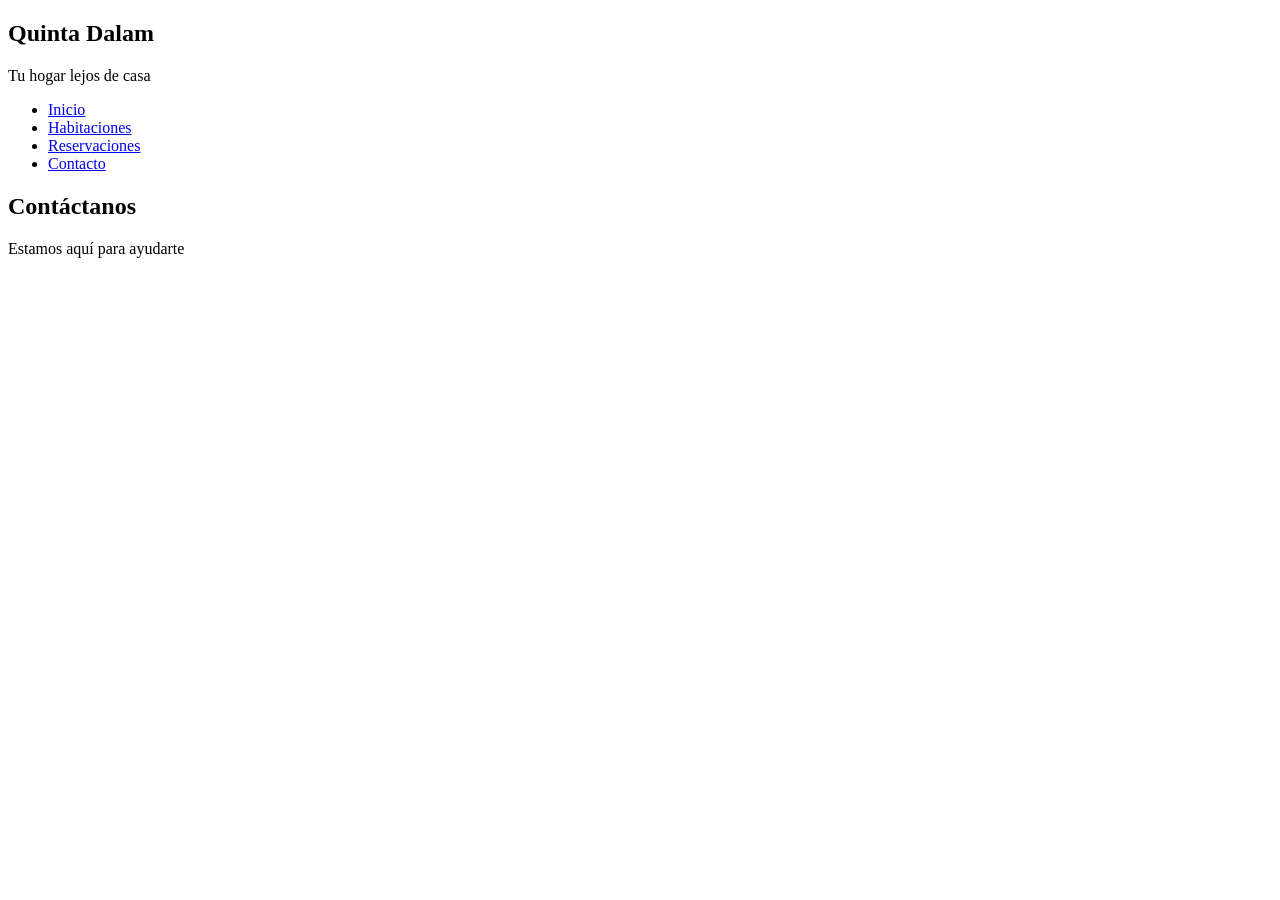
==== contacto.html @ 492b6039 "Primer commit" ====
<!DOCTYPE html>
<html lang="es">
<head>
    <meta charset="UTF-8">
    <meta name="viewport" content="width=device-width, initial-scale=1.0">
    <meta name="description" content="Contacto - Hotel Quinta Dalam">
    <title>Contacto - Hotel Quinta Dalam</title>
    <link rel="stylesheet" href="css/styles.css">
</head>
<body>
    <!-- Encabezado -->
    <header>
        <nav class="navbar">
            <div class="container">
                <div class="logo">
                    <h1>Quinta Dalam</h1>
                    <p class="tagline">Tu hogar lejos de casa</p>
                </div>
                <ul class="nav-menu">
                    <li><a href="index.html">Inicio</a></li>
                    <li><a href="habitaciones.html">Habitaciones</a></li>
                    <li><a href="reservaciones.html">Reservaciones</a></li>
                    <li><a href="contacto.html" class="active">Contacto</a></li>
                </ul>
               
            </div>
        </nav>
    </header>

    <!-- Encabezado de página -->
    <section class="page-header">
        <div class="container">
            <h1>Contáctanos</h1>
            <p>Estamos aquí para ayudarte</p>
        </div>
    </section>

    <!-- Sección de Contacto -->
    <section class="contact-section">
        <div class="container">
            
  

    <script src="js/contact.js"></script>
    <script src="js/main.js"></script>
</body>
</html>
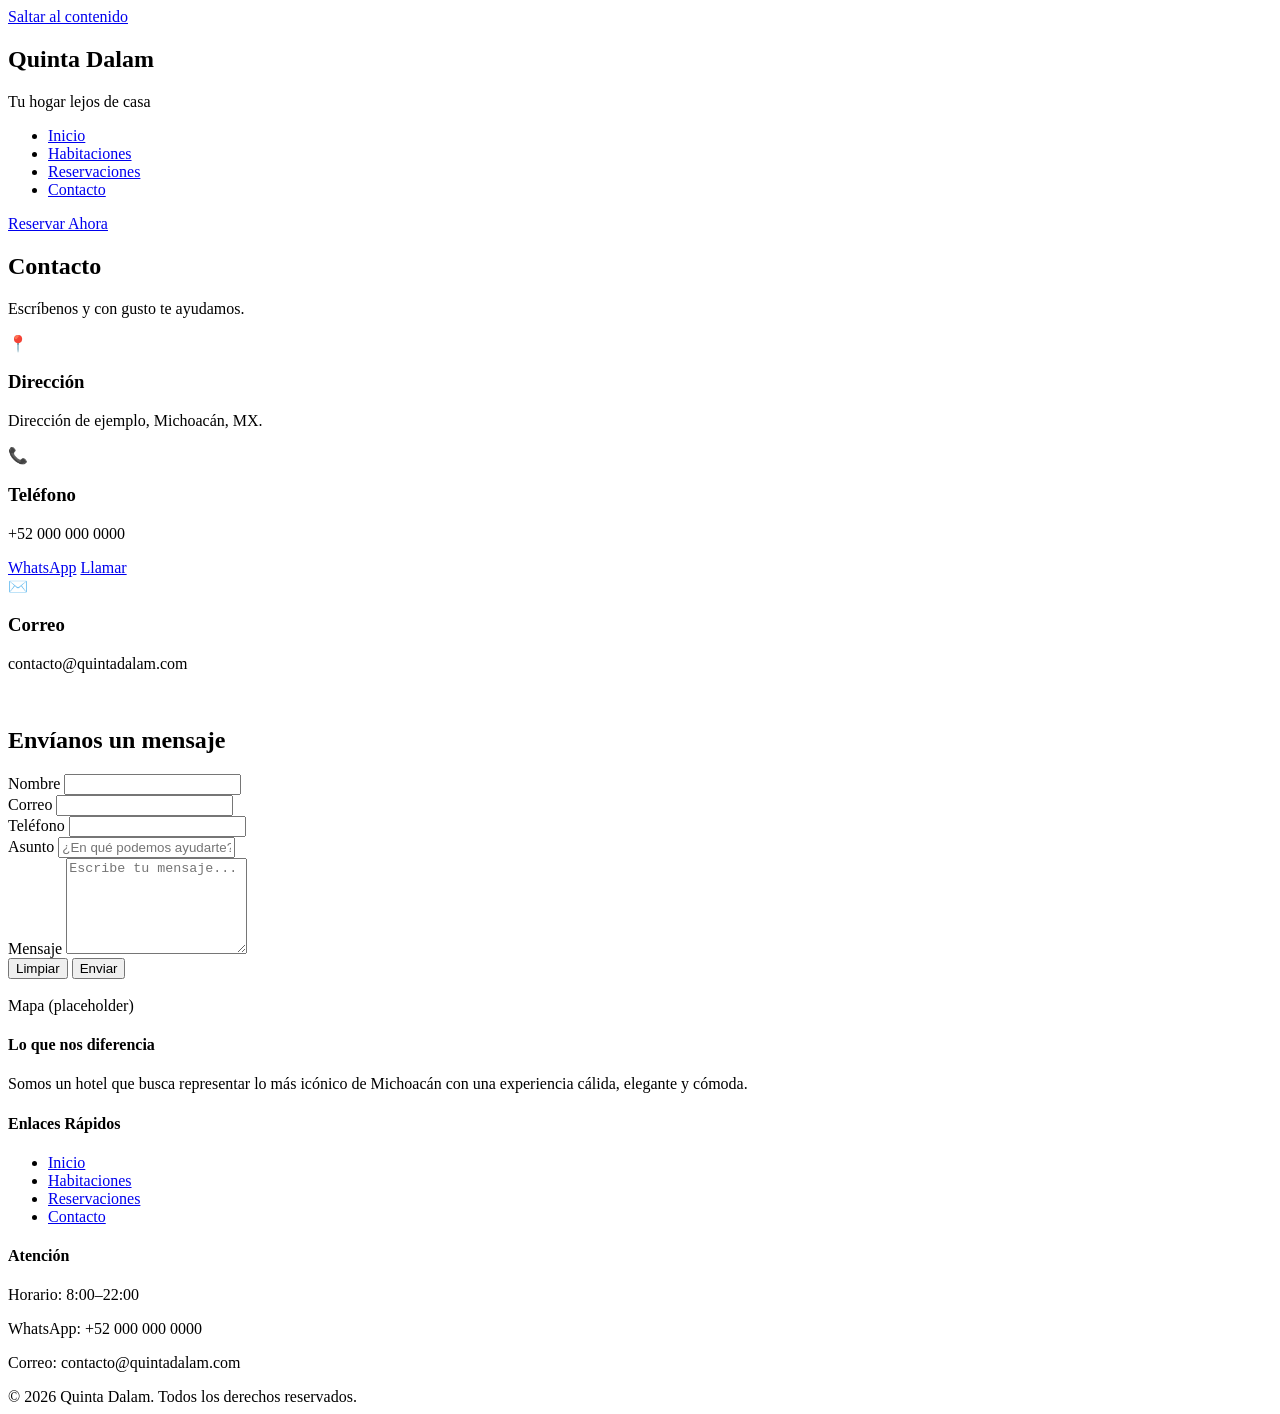
==== commit 0bafce67: "Archivos antes de comprobación de errores" ====
--- a/contacto.html
+++ b/contacto.html
@@ -1,47 +1,132 @@
 <!DOCTYPE html>
 <html lang="es">
 <head>
-    <meta charset="UTF-8">
-    <meta name="viewport" content="width=device-width, initial-scale=1.0">
-    <meta name="description" content="Contacto - Hotel Quinta Dalam">
-    <title>Contacto - Hotel Quinta Dalam</title>
-    <link rel="stylesheet" href="css/styles.css">
+  <meta charset="UTF-8" />
+  <meta name="viewport" content="width=device-width, initial-scale=1.0" />
+  <meta name="description" content="Contacto - Hotel Quinta Dalam" />
+  <title>Contacto - Hotel Quinta Dalam</title>
+  <link rel="stylesheet" href="css/styles.css" />
 </head>
 <body>
-    <!-- Encabezado -->
-    <header>
-        <nav class="navbar">
-            <div class="container">
-                <div class="logo">
-                    <h1>Quinta Dalam</h1>
-                    <p class="tagline">Tu hogar lejos de casa</p>
-                </div>
-                <ul class="nav-menu">
-                    <li><a href="index.html">Inicio</a></li>
-                    <li><a href="habitaciones.html">Habitaciones</a></li>
-                    <li><a href="reservaciones.html">Reservaciones</a></li>
-                    <li><a href="contacto.html" class="active">Contacto</a></li>
-                </ul>
-               
-            </div>
-        </nav>
-    </header>
+  <a class="skip-link" href="#contenido">Saltar al contenido</a>
+<header>
+  <nav class="navbar">
+    <div class="container">
+      <div class="logo">
+        <h1>Quinta Dalam</h1>
+        <p class="tagline">Tu hogar lejos de casa</p>
+      </div>
+      <ul class="nav-menu">
+        <li><a href="index.html">Inicio</a></li>
+        <li><a href="habitaciones.html">Habitaciones</a></li>
+        <li><a href="reservaciones.html">Reservaciones</a></li>
+        <li><a href="contacto.html" class="active">Contacto</a></li>
+      </ul>
+      <a class="btn-reserva" href="reservaciones.html">Reservar Ahora</a>
+    </div>
+  </nav>
+</header>
 
-    <!-- Encabezado de página -->
+  <main id="contenido">
     <section class="page-header">
-        <div class="container">
-            <h1>Contáctanos</h1>
-            <p>Estamos aquí para ayudarte</p>
-        </div>
+      <div class="container">
+        <h1>Contacto</h1>
+        <p>Escríbenos y con gusto te ayudamos.</p>
+      </div>
     </section>
 
-    <!-- Sección de Contacto -->
     <section class="contact-section">
-        <div class="container">
-            
-  
+      <div class="container" style="display:grid;gap:18px;">
+        <div class="contact-info-grid">
+          <div class="contact-card">
+            <div class="contact-icon">📍</div>
+            <h3>Dirección</h3>
+            <p>Dirección de ejemplo, Michoacán, MX.</p>
+          </div>
+          <div class="contact-card">
+            <div class="contact-icon">📞</div>
+            <h3>Teléfono</h3>
+            <p>+52 000 000 0000</p>
+            <div class="social-links">
+              <a href="#" onclick="return false;">WhatsApp</a>
+              <a href="#" onclick="return false;">Llamar</a>
+            </div>
+          </div>
+          <div class="contact-card">
+            <div class="contact-icon">✉️</div>
+            <h3>Correo</h3>
+            <p>contacto@quintadalam.com</p>
+          </div>
+        </div>
 
-    <script src="js/contact.js"></script>
-    <script src="js/main.js"></script>
+        <div class="contact-form-section">
+          <h2>Envíanos un mensaje</h2>
+          <form action="#" method="post" autocomplete="on">
+            <div class="form-row">
+              <div class="form-group">
+                <label for="c-nombre">Nombre</label>
+                <input id="c-nombre" name="nombre" type="text" required />
+              </div>
+              <div class="form-group">
+                <label for="c-correo">Correo</label>
+                <input id="c-correo" name="correo" type="email" required />
+              </div>
+              <div class="form-group">
+                <label for="c-telefono">Teléfono</label>
+                <input id="c-telefono" name="telefono" type="tel" />
+              </div>
+            </div>
+
+            <div class="form-row">
+              <div class="form-group full-width">
+                <label for="c-asunto">Asunto</label>
+                <input id="c-asunto" name="asunto" type="text" required placeholder="¿En qué podemos ayudarte?" />
+              </div>
+              <div class="form-group full-width">
+                <label for="c-mensaje">Mensaje</label>
+                <textarea id="c-mensaje" name="mensaje" rows="6" required placeholder="Escribe tu mensaje..."></textarea>
+              </div>
+            </div>
+
+            <div class="form-actions">
+              <button class="btn-secondary" type="reset">Limpiar</button>
+              <button class="btn-primary" type="submit">Enviar</button>
+            </div>
+          </form>
+        </div>
+
+        <div class="map-container" aria-label="Mapa">
+          <div class="map-placeholder">Mapa (placeholder)</div>
+        </div>
+      </div>
+    </section>
+  </main>
+
+  <footer>
+  <div class="container">
+    <div class="footer-content">
+      <div class="footer-section">
+        <h4>Lo que nos diferencia</h4>
+        <p>Somos un hotel que busca representar lo más icónico de Michoacán con una experiencia cálida, elegante y cómoda.</p>
+      </div>
+      <div class="footer-section">
+        <h4>Enlaces Rápidos</h4>
+        <ul>
+          <li><a href="index.html">Inicio</a></li>
+          <li><a href="habitaciones.html">Habitaciones</a></li>
+          <li><a href="reservaciones.html">Reservaciones</a></li>
+          <li><a href="contacto.html">Contacto</a></li>
+        </ul>
+      </div>
+      <div class="footer-section">
+        <h4>Atención</h4>
+        <p>Horario: 8:00–22:00</p>
+        <p>WhatsApp: +52 000 000 0000</p>
+        <p>Correo: contacto@quintadalam.com</p>
+      </div>
+    </div>
+    <div class="footer-bottom">© 2026 Quinta Dalam. Todos los derechos reservados.</div>
+  </div>
+</footer>
 </body>
 </html>
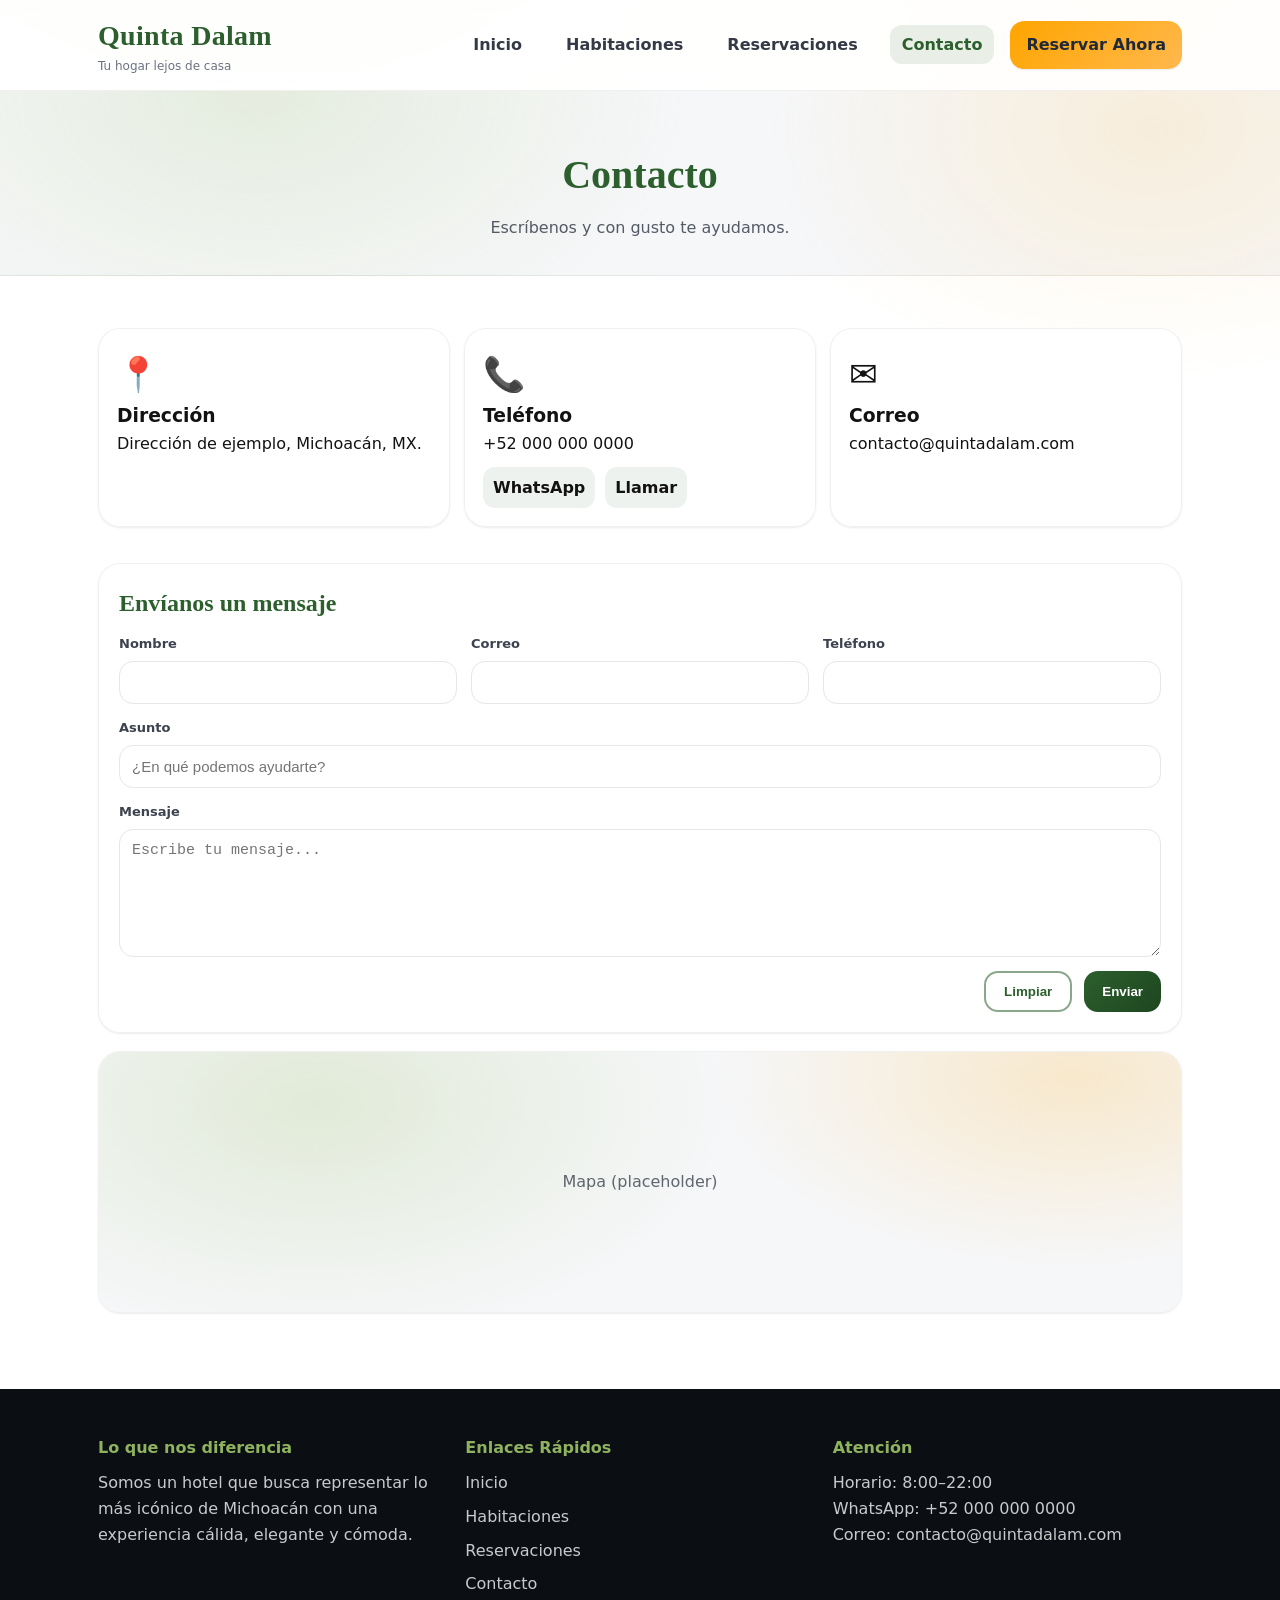
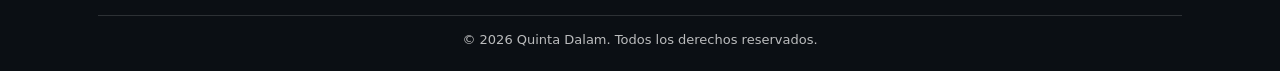
==== commit c48bfd0c: "Codigo_after_validaciones" ====
--- a/contacto.html
+++ b/contacto.html
@@ -48,8 +48,8 @@
             <h3>Teléfono</h3>
             <p>+52 000 000 0000</p>
             <div class="social-links">
-              <a href="#" onclick="return false;">WhatsApp</a>
-              <a href="#" onclick="return false;">Llamar</a>
+              <a href="#">WhatsApp</a>
+              <a href="#">Llamar</a>
             </div>
           </div>
           <div class="contact-card">
@@ -95,7 +95,7 @@
           </form>
         </div>
 
-        <div class="map-container" aria-label="Mapa">
+        <div class="map-container" >
           <div class="map-placeholder">Mapa (placeholder)</div>
         </div>
       </div>
--- a/css/styles.css
+++ b/css/styles.css
@@ -0,0 +1,453 @@
+:root{
+  --primary-color:#2c5f2d;
+  --secondary-color:#97bc62;
+  --accent-color:#ffa500;
+  --dark-color:#121212;
+  --light-color:#f6f7f9;
+  --white:#ffffff;
+  --gray:#6b7280;
+  --light-gray:#e5e7eb;
+
+  --radius-sm:10px;
+  --radius-md:16px;
+  --radius-lg:22px;
+
+  --shadow-sm:0 1px 2px rgba(0,0,0,.08);
+  --shadow-md:0 10px 30px rgba(0,0,0,.12);
+  --shadow-lg:0 18px 60px rgba(0,0,0,.16);
+
+  --font-primary:ui-sans-serif,system-ui,-apple-system,Segoe UI,Roboto,Arial,"Noto Sans","Helvetica Neue",sans-serif;
+  --font-secondary:ui-serif,Georgia,"Times New Roman",Times,serif;
+
+  --focus-ring:0 0 0 4px rgba(44,95,45,.18);
+}
+
+*{box-sizing:border-box;margin:0;padding:0}
+html{scroll-behavior:smooth}
+body{
+  font-family:var(--font-primary);
+  color:var(--dark-color);
+  background:
+    radial-gradient(1200px 800px at 20% -10%, rgba(151,188,98,.18), transparent 55%),
+    radial-gradient(900px 700px at 90% 0%, rgba(255,165,0,.12), transparent 55%),
+    var(--white);
+  line-height:1.6;
+}
+img{max-width:100%;display:block}
+a{color:inherit}
+.container{max-width:1120px;margin:0 auto;padding:0 18px}
+::selection{background:rgba(151,188,98,.35)}
+
+.skip-link{
+  position:absolute;left:-999px;top:0;
+  background:var(--white);color:var(--dark-color);
+  padding:10px 14px;border-radius:12px;box-shadow:var(--shadow-md)
+}
+.skip-link:focus{left:14px;top:14px;z-index:3000;outline:none}
+
+header{
+  position:sticky;top:0;z-index:1100;
+  background:rgba(255,255,255,.86);
+  backdrop-filter:blur(10px);
+  border-bottom:1px solid rgba(0,0,0,.06);
+}
+.navbar{padding:14px 0}
+.navbar .container{
+  display:grid;
+  grid-template-columns:1fr auto auto;
+  align-items:center;
+  gap:16px;
+}
+.logo h1{
+  font-family:var(--font-secondary);
+  font-size:28px;
+  color:var(--primary-color);
+  letter-spacing:.3px;
+}
+.logo .tagline{font-size:12px;color:var(--gray);margin-top:-2px}
+
+.nav-menu{
+  list-style:none;
+  display:flex;
+  gap:20px;
+  align-items:center;
+  flex-wrap:wrap;
+}
+.nav-menu a{
+  text-decoration:none;
+  font-weight:700;
+  color:rgba(17,24,39,.86);
+  padding:10px 12px;
+  border-radius:12px;
+  transition:background .2s,color .2s,transform .2s;
+}
+.nav-menu a:hover{background:rgba(151,188,98,.18);color:var(--primary-color)}
+.nav-menu a.active{background:rgba(44,95,45,.10);color:var(--primary-color)}
+
+.btn-reserva{
+  display:inline-flex;
+  align-items:center;
+  justify-content:center;
+  border:0;
+  background:linear-gradient(135deg,var(--accent-color),#ffb84d);
+  color:#1f2937;
+  padding:11px 16px;
+  border-radius:14px;
+  font-weight:900;
+  cursor:pointer;
+  box-shadow:var(--shadow-sm);
+  text-decoration:none;
+  transition:transform .15s ease, box-shadow .2s;
+}
+.btn-reserva:hover{transform:translateY(-1px);box-shadow:var(--shadow-md)}
+.btn-reserva:active{transform:translateY(0)}
+
+a:focus,button:focus,input:focus,select:focus,textarea:focus{outline:none;box-shadow:var(--focus-ring);border-color:rgba(44,95,45,.55)}
+
+.btn-primary,.btn-secondary,.btn-primary-large{
+  display:inline-flex;
+  align-items:center;
+  justify-content:center;
+  gap:10px;
+  text-decoration:none;
+  border-radius:14px;
+  font-weight:900;
+  cursor:pointer;
+  transition:transform .15s ease,filter .2s ease,background .2s ease;
+}
+.btn-primary{
+  background:linear-gradient(135deg,var(--primary-color),#1e4620);
+  color:var(--white);
+  padding:12px 18px;border:0;
+}
+.btn-primary:hover{filter:brightness(1.05);transform:translateY(-1px)}
+.btn-secondary{
+  background:transparent;color:var(--primary-color);
+  padding:11px 18px;border:2px solid rgba(44,95,45,.55);
+}
+.btn-secondary:hover{background:rgba(44,95,45,.08);transform:translateY(-1px)}
+.btn-primary-large{
+  background:linear-gradient(135deg,var(--white),rgba(255,255,255,.6));
+  color:var(--primary-color);
+  padding:14px 20px;border:2px solid rgba(255,255,255,.55);
+}
+.btn-primary-large:hover{transform:translateY(-1px);filter:brightness(1.03)}
+
+.hero{
+  min-height:520px;
+  display:grid;
+  place-items:center;
+  text-align:center;
+  color:var(--white);
+  background:
+    radial-gradient(1200px 700px at 20% 15%, rgba(151,188,98,.35), transparent 60%),
+    radial-gradient(900px 600px at 90% 0%, rgba(255,165,0,.25), transparent 60%),
+    linear-gradient(180deg, rgba(17,24,39,.55), rgba(17,24,39,.68)),
+    linear-gradient(135deg, rgba(44,95,45,.55), rgba(17,24,39,.55));
+}
+.hero-content{padding:0 18px;max-width:820px}
+.hero-content h2{
+  font-family:var(--font-secondary);
+  font-size:clamp(34px,5vw,56px);
+  line-height:1.05;
+  letter-spacing:.4px;
+  margin-bottom:12px;
+  text-shadow:0 10px 30px rgba(0,0,0,.28);
+}
+.hero-content p{font-size:clamp(16px,2.2vw,20px);opacity:.92;margin-bottom:22px}
+
+.page-header{
+  padding:52px 0 34px;
+  text-align:center;
+  background:
+    radial-gradient(800px 500px at 20% 0%, rgba(151,188,98,.18), transparent 55%),
+    radial-gradient(700px 500px at 90% 20%, rgba(255,165,0,.12), transparent 55%),
+    var(--light-color);
+  border-bottom:1px solid rgba(0,0,0,.06);
+}
+.page-header h1{
+  font-family:var(--font-secondary);
+  font-size:clamp(28px,4vw,40px);
+  color:var(--primary-color);
+  margin-bottom:8px;
+}
+.page-header p{color:rgba(17,24,39,.7)}
+
+.mission-vision,.rooms-preview,.features,.contact-section,.reservation-section,.rooms-listing{padding:52px 0}
+
+.mission-vision .container{display:grid;grid-template-columns:repeat(2,minmax(0,1fr));gap:18px}
+.mission,.vision{
+  background:rgba(255,255,255,.78);
+  border:1px solid rgba(0,0,0,.06);
+  padding:22px;border-radius:var(--radius-md);
+  box-shadow:var(--shadow-sm);
+}
+.mission h3,.vision h3{color:var(--primary-color);margin-bottom:10px}
+.mission p,.vision p{color:rgba(17,24,39,.78)}
+
+.rooms-preview{background:linear-gradient(180deg, rgba(246,247,249,.9), rgba(246,247,249,.6))}
+.rooms-preview h2{text-align:center;color:var(--primary-color);font-size:34px;margin-bottom:8px;font-family:var(--font-secondary)}
+.rooms-preview .subtitle{text-align:center;color:rgba(17,24,39,.68);margin-bottom:18px}
+.rooms-grid{display:grid;grid-template-columns:repeat(auto-fit,minmax(280px,1fr));gap:18px}
+.room-card{
+  background:rgba(255,255,255,.86);
+  border:1px solid rgba(0,0,0,.06);
+  border-radius:var(--radius-md);
+  overflow:hidden;
+  box-shadow:var(--shadow-sm);
+  transition:transform .18s ease, box-shadow .25s ease;
+}
+.room-card:hover{transform:translateY(-3px);box-shadow:var(--shadow-md)}
+.room-image{
+  height:200px;
+  background:
+    radial-gradient(600px 300px at 20% 20%, rgba(151,188,98,.28), transparent 60%),
+    radial-gradient(500px 280px at 90% 0%, rgba(255,165,0,.25), transparent 55%),
+    linear-gradient(135deg, rgba(44,95,45,.45), rgba(17,24,39,.38));
+}
+.room-card h4{padding:14px 14px 0;color:var(--primary-color)}
+.room-card p{padding:8px 14px 0;color:rgba(17,24,39,.72)}
+.room-card .btn-secondary{margin:14px}
+
+.features h2{text-align:center;font-family:var(--font-secondary);font-size:34px;color:var(--primary-color);margin-bottom:18px}
+.features-grid{display:grid;grid-template-columns:repeat(auto-fit,minmax(220px,1fr));gap:18px}
+.feature{
+  background:rgba(255,255,255,.78);
+  border:1px solid rgba(0,0,0,.06);
+  border-radius:var(--radius-md);
+  padding:18px;
+  box-shadow:var(--shadow-sm);
+}
+.feature-icon{font-size:34px;margin-bottom:10px}
+.feature h4{color:rgba(17,24,39,.86);margin-bottom:6px}
+.feature p{color:rgba(17,24,39,.70);font-size:14px}
+
+.rooms-listing .container{display:grid;gap:18px}
+.room-detail{
+  display:grid;
+  grid-template-columns:minmax(0,1.1fr) minmax(0,.9fr);
+  gap:18px;
+  border-radius:var(--radius-lg);
+  overflow:hidden;
+  border:1px solid rgba(0,0,0,.06);
+  background:rgba(255,255,255,.86);
+  box-shadow:var(--shadow-sm);
+}
+.room-info{padding:22px}
+.room-info h2{font-family:var(--font-secondary);margin-bottom:8px;letter-spacing:.2px}
+.room-badge{
+  display:inline-flex;align-items:center;gap:10px;
+  font-weight:900;font-size:12px;letter-spacing:.3px;
+  padding:8px 12px;border-radius:999px;
+  background:rgba(44,95,45,.08);
+  color:rgba(17,24,39,.78);
+  margin-bottom:12px;
+}
+.room-pricing{
+  margin:14px 0 8px;
+  padding:14px;border-radius:var(--radius-md);
+  background:linear-gradient(135deg, rgba(255,165,0,.14), rgba(151,188,98,.14));
+  border:1px solid rgba(0,0,0,.06);
+}
+.room-pricing .price{font-size:34px;font-weight:900;color:rgba(17,24,39,.88)}
+.room-pricing .per-night{color:rgba(17,24,39,.62);font-size:13px}
+.room-amenities h4{color:var(--primary-color);margin:12px 0 8px}
+.room-amenities ul{
+  list-style:none;
+  display:grid;
+  grid-template-columns:repeat(2,minmax(0,1fr));
+  gap:8px;
+}
+.room-amenities li{
+  background:rgba(246,247,249,.9);
+  border:1px solid rgba(0,0,0,.06);
+  padding:9px 10px;border-radius:12px;
+  color:rgba(17,24,39,.75);font-size:14px;
+}
+.room-actions{display:flex;gap:10px;flex-wrap:wrap;margin-top:14px}
+
+/* ===== CSS-only carousel (radio) ===== */
+.room-gallery{position:relative;background:rgba(17,24,39,.06)}
+.carousel{
+  position:relative;
+  min-height:360px;
+  overflow:hidden;
+}
+.carousel input{position:absolute;left:-9999px}
+.carousel-track{
+  display:flex;
+  width:300%;
+  height:100%;
+  transition:transform .35s ease;
+}
+.carousel-slide{
+  width:calc(100% / 3);
+  min-height:360px;
+  display:grid;
+  place-items:end start;
+  padding:18px;
+  color:var(--white);
+  background:
+    radial-gradient(900px 500px at 20% 20%, rgba(255,255,255,.22), transparent 60%),
+    radial-gradient(700px 400px at 90% 10%, rgba(255,255,255,.12), transparent 60%),
+    linear-gradient(135deg, rgba(17,24,39,.55), rgba(17,24,39,.75));
+}
+.carousel-slide .slide-label{
+  background:rgba(0,0,0,.28);
+  border:1px solid rgba(255,255,255,.18);
+  padding:10px 12px;border-radius:14px;
+  font-weight:900;
+  backdrop-filter:blur(8px);
+}
+.carousel-nav{
+  position:absolute;inset:0;
+  pointer-events:none;
+}
+.carousel-btn{
+  pointer-events:auto;
+  position:absolute;top:50%;
+  transform:translateY(-50%);
+  width:44px;height:44px;
+  border-radius:999px;
+  border:1px solid rgba(255,255,255,.22);
+  background:rgba(0,0,0,.22);
+  color:var(--white);
+  display:grid;place-items:center;
+  cursor:pointer;
+}
+.carousel-btn:hover{background:rgba(0,0,0,.32)}
+.carousel-btn.prev{left:12px}
+.carousel-btn.next{right:12px}
+
+.carousel-dots{
+  position:absolute;left:50%;transform:translateX(-50%);
+  bottom:12px;
+  display:flex;gap:8px;
+  padding:8px 10px;border-radius:999px;
+  background:rgba(0,0,0,.22);
+  border:1px solid rgba(255,255,255,.18);
+  pointer-events:auto;
+}
+.carousel-dot{
+  width:9px;height:9px;border-radius:999px;
+  background:rgba(255,255,255,.55);
+  cursor:pointer;
+}
+
+/* slide transforms (3 slides) */
+.carousel input:nth-of-type(1):checked ~ .carousel-track{transform:translateX(0)}
+.carousel input:nth-of-type(2):checked ~ .carousel-track{transform:translateX(-33.3333%)}
+.carousel input:nth-of-type(3):checked ~ .carousel-track{transform:translateX(-66.6666%)}
+
+/* dot highlighting */
+.carousel input:nth-of-type(1):checked ~ .carousel-dots label:nth-child(1),
+.carousel input:nth-of-type(2):checked ~ .carousel-dots label:nth-child(2),
+.carousel input:nth-of-type(3):checked ~ .carousel-dots label:nth-child(3){
+  background:rgba(255,255,255,.98)
+}
+
+/* ===== Forms ===== */
+.availability-panel,.contact-form-section,.faq-section{
+  background:rgba(255,255,255,.86);
+  border:1px solid rgba(0,0,0,.06);
+  border-radius:var(--radius-lg);
+  padding:20px;
+  box-shadow:var(--shadow-sm);
+}
+.availability-panel h2,.contact-form-section h2,.faq-section h2{
+  color:var(--primary-color);
+  margin-bottom:12px;
+  font-family:var(--font-secondary);
+}
+.form-row{
+  display:grid;
+  grid-template-columns:repeat(auto-fit,minmax(220px,1fr));
+  gap:14px;margin-bottom:14px;
+}
+.form-group{display:flex;flex-direction:column;gap:6px}
+.form-group.full-width{grid-column:1 / -1}
+.form-group label{font-weight:800;font-size:13px;color:rgba(17,24,39,.82)}
+.form-group input,.form-group select,.form-group textarea{
+  padding:12px 12px;
+  border:1px solid var(--light-gray);
+  border-radius:14px;
+  font-size:15px;
+  background:rgba(255,255,255,.9);
+}
+.help-text{font-size:12px;color:rgba(17,24,39,.62)}
+.form-actions{display:flex;gap:12px;justify-content:flex-end;flex-wrap:wrap}
+
+.cta-section{
+  background:linear-gradient(135deg, rgba(44,95,45,.95), rgba(30,70,32,.95));
+  color:var(--white);
+  text-align:center;
+  padding:52px 0;
+}
+.cta-section h2{font-family:var(--font-secondary);font-size:34px;margin-bottom:8px}
+.cta-section p{opacity:.92;margin-bottom:14px}
+
+.contact-info-grid{
+  display:grid;
+  grid-template-columns:repeat(auto-fit,minmax(220px,1fr));
+  gap:14px;margin-bottom:18px;
+}
+.contact-card{
+  background:rgba(255,255,255,.86);
+  border:1px solid rgba(0,0,0,.06);
+  border-radius:var(--radius-lg);
+  padding:18px;
+  box-shadow:var(--shadow-sm);
+}
+.contact-icon{font-size:34px}
+.social-links{display:flex;gap:10px;margin-top:10px}
+.social-links a{
+  padding:8px 10px;border-radius:12px;
+  background:rgba(44,95,45,.08);
+  text-decoration:none;font-weight:900;
+}
+.map-container{
+  border-radius:var(--radius-lg);overflow:hidden;
+  border:1px solid rgba(0,0,0,.06);
+  box-shadow:var(--shadow-sm);
+}
+.map-placeholder{
+  height:260px;display:grid;place-items:center;
+  color:rgba(17,24,39,.65);
+  background:
+    radial-gradient(700px 400px at 20% 20%, rgba(151,188,98,.22), transparent 60%),
+    radial-gradient(600px 320px at 90% 10%, rgba(255,165,0,.18), transparent 60%),
+    rgba(246,247,249,.9);
+}
+
+footer{
+  margin-top:24px;
+  background:#0b0f14;
+  color:rgba(255,255,255,.92);
+  padding:46px 0 20px;
+}
+.footer-content{
+  display:grid;
+  grid-template-columns:repeat(auto-fit,minmax(220px,1fr));
+  gap:18px;margin-bottom:18px;
+}
+.footer-section h4{color:rgba(151,188,98,.95);margin-bottom:10px}
+.footer-section p,.footer-section a{color:rgba(255,255,255,.78);text-decoration:none}
+.footer-section a:hover{color:rgba(151,188,98,.95)}
+.footer-section ul{list-style:none;display:grid;gap:8px}
+.footer-bottom{
+  text-align:center;
+  padding-top:14px;
+  border-top:1px solid rgba(255,255,255,.14);
+  color:rgba(255,255,255,.72);
+  font-size:13px;
+}
+
+@media (max-width:920px){
+  .navbar .container{grid-template-columns:1fr;justify-items:center}
+  .nav-menu{justify-content:center}
+}
+@media (max-width:768px){
+  .mission-vision .container{grid-template-columns:1fr}
+  .room-detail{grid-template-columns:1fr}
+  .carousel,.carousel-slide{min-height:300px}
+}
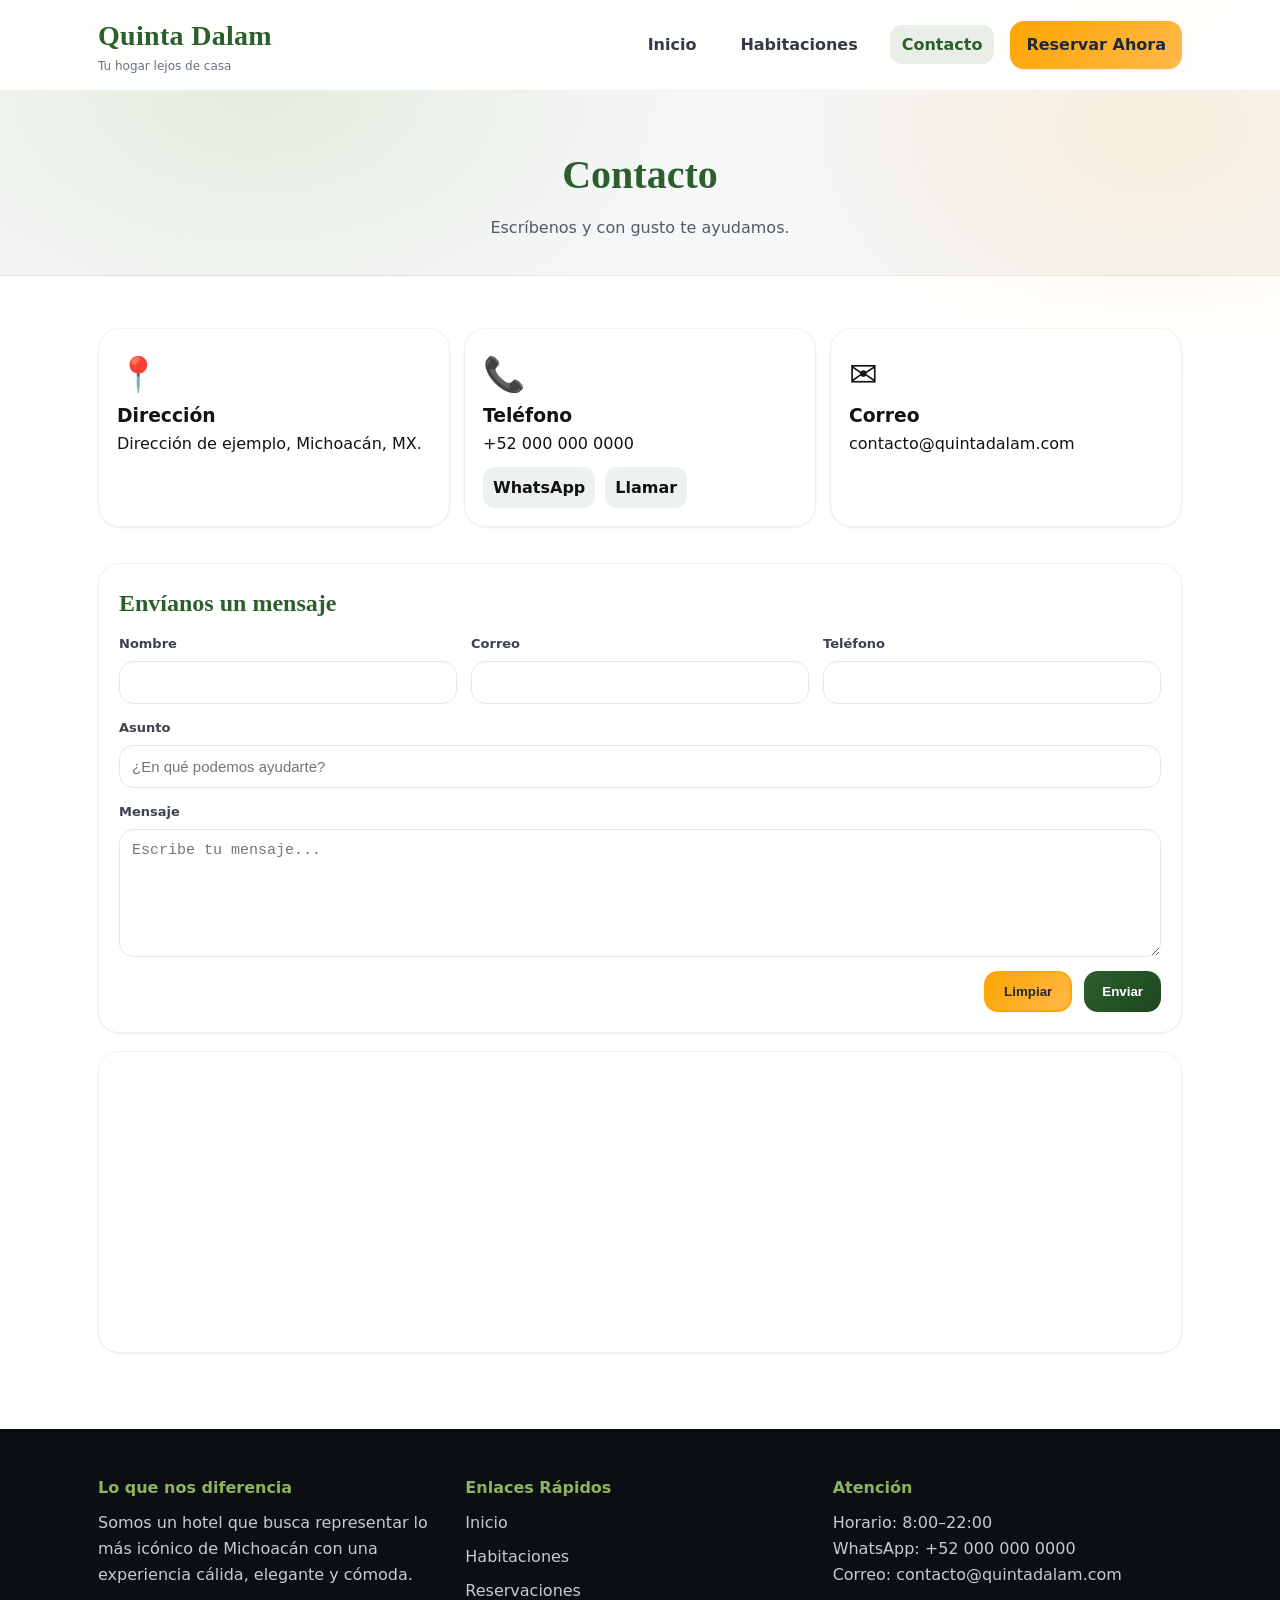
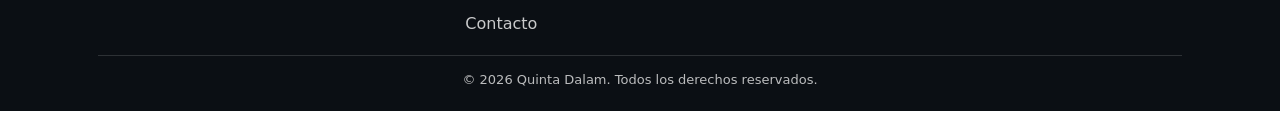
==== commit 15381f59: "proyecto con fotos" ====
--- a/contacto.html
+++ b/contacto.html
@@ -5,7 +5,7 @@
   <meta name="viewport" content="width=device-width, initial-scale=1.0" />
   <meta name="description" content="Contacto - Hotel Quinta Dalam" />
   <title>Contacto - Hotel Quinta Dalam</title>
-  <link rel="stylesheet" href="css/styles.css" />
+  <link rel="stylesheet" href="styles.css" />
 </head>
 <body>
   <a class="skip-link" href="#contenido">Saltar al contenido</a>
@@ -19,7 +19,7 @@
       <ul class="nav-menu">
         <li><a href="index.html">Inicio</a></li>
         <li><a href="habitaciones.html">Habitaciones</a></li>
-        <li><a href="reservaciones.html">Reservaciones</a></li>
+       
         <li><a href="contacto.html" class="active">Contacto</a></li>
       </ul>
       <a class="btn-reserva" href="reservaciones.html">Reservar Ahora</a>
@@ -95,12 +95,20 @@
           </form>
         </div>
 
-        <div class="map-container" >
-          <div class="map-placeholder">Mapa (placeholder)</div>
-        </div>
-      </div>
+        <div class="map-container">
+  <iframe
+    src="https://www.google.com/maps/embed?pb=!1m18!1m12!1m3!1d3410.8297221867783!2d-101.59244402521337!3d19.84460168152474!2m3!1f0!2f0!3f0!3m2!1i1024!2i768!4f13.1!3m3!1m2!1s0x842db166315ff277%3A0xa06d0f4d41887dc9!2s58404%20Quencio%2C%20Mich.!5e1!3m2!1ses-419!2smx!4v1776270627250!5m2!1ses-419!2smx"
+    width="100%"
+    height="300"
+    style="border:0;"
+    allowfullscreen=""
+    loading="lazy"
+    referrerpolicy="no-referrer-when-downgrade">
+  </iframe>
+</div>
     </section>
   </main>
+
 
   <footer>
   <div class="container">
--- a/styles.css
+++ b/styles.css
@@ -0,0 +1,709 @@
+:root{
+  --primary-color:#2c5f2d;
+  --secondary-color:#97bc62;
+  --accent-color:#ffa500;
+  --dark-color:#121212;
+  --light-color:#f6f7f9;
+  --white:#ffffff;
+  --gray:#6b7280;
+  --light-gray:#e5e7eb;
+
+  --radius-sm:10px;
+  --radius-md:16px;
+  --radius-lg:22px;
+
+  --shadow-sm:0 1px 2px rgba(0,0,0,.08);
+  --shadow-md:0 10px 30px rgba(0,0,0,.12);
+  --shadow-lg:0 18px 60px rgba(0,0,0,.16);
+
+  --font-primary:ui-sans-serif,system-ui,-apple-system,Segoe UI,Roboto,Arial,"Noto Sans","Helvetica Neue",sans-serif;
+  --font-secondary:ui-serif,Georgia,"Times New Roman",Times,serif;
+
+  --focus-ring:0 0 0 4px rgba(44,95,45,.18);
+}
+
+*{box-sizing:border-box;margin:0;padding:0}
+html{scroll-behavior:smooth}
+body{
+  font-family:var(--font-primary);
+  color:var(--dark-color);
+  background:
+    radial-gradient(1200px 800px at 20% -10%, rgba(151,188,98,.18), transparent 55%),
+    radial-gradient(900px 700px at 90% 0%, rgba(255,165,0,.12), transparent 55%),
+    var(--white);
+  line-height:1.6;
+}
+img{max-width:100%;display:block}
+a{color:inherit}
+.container{max-width:1120px;margin:0 auto;padding:0 18px}
+::selection{background:rgba(151,188,98,.35)}
+
+.skip-link{
+  position:absolute;left:-999px;top:0;
+  background:var(--white);color:var(--dark-color);
+  padding:10px 14px;border-radius:12px;box-shadow:var(--shadow-md)
+}
+.skip-link:focus{left:14px;top:14px;z-index:3000;outline:none}
+
+header{
+  position:sticky;top:0;z-index:1100;
+  background:rgba(255,255,255,.86);
+  backdrop-filter:blur(10px);
+  border-bottom:1px solid rgba(0,0,0,.06);
+}
+.navbar{padding:14px 0}
+.navbar .container{
+  display:grid;
+  grid-template-columns:1fr auto auto;
+  align-items:center;
+  gap:16px;
+}
+.logo h1{
+  font-family:var(--font-secondary);
+  font-size:28px;
+  color:var(--primary-color);
+  letter-spacing:.3px;
+}
+.logo .tagline{font-size:12px;color:var(--gray);margin-top:-2px}
+
+.nav-menu{
+  list-style:none;
+  display:flex;
+  gap:20px;
+  align-items:center;
+  flex-wrap:wrap;
+}
+.nav-menu a{
+  text-decoration:none;
+  font-weight:700;
+  color:rgba(17,24,39,.86);
+  padding:10px 12px;
+  border-radius:12px;
+  transition:background .2s,color .2s,transform .2s;
+}
+.nav-menu a:hover{background:rgba(151,188,98,.18);color:var(--primary-color)}
+.nav-menu a.active{background:rgba(44,95,45,.10);color:var(--primary-color)}
+
+.btn-reserva{
+  display:inline-flex;
+  align-items:center;
+  justify-content:center;
+  border:0;
+  background:linear-gradient(135deg,var(--accent-color),#ffb84d);
+  color:#1f2937;
+  padding:11px 16px;
+  border-radius:14px;
+  font-weight:900;
+  cursor:pointer;
+  box-shadow:var(--shadow-sm);
+  text-decoration:none;
+  transition:transform .15s ease, box-shadow .2s;
+}
+.btn-reserva:hover{transform:translateY(-1px);box-shadow:var(--shadow-md)}
+.btn-reserva:active{transform:translateY(0)}
+
+a:focus,button:focus,input:focus,select:focus,textarea:focus{
+  outline:none;
+  box-shadow:var(--focus-ring);
+  border-color:rgba(44,95,45,.55)
+}
+
+.btn-primary,.btn-secondary,.btn-primary-large{
+  display:inline-flex;
+  align-items:center;
+  justify-content:center;
+  gap:10px;
+  text-decoration:none;
+  border-radius:14px;
+  font-weight:900;
+  cursor:pointer;
+  transition:transform .15s ease,filter .2s ease,background .2s ease,box-shadow .2s ease;
+}
+.btn-primary{
+  background:linear-gradient(135deg,var(--primary-color),#1e4620);
+  color:var(--white);
+  padding:12px 18px;
+  border:0;
+}
+.btn-primary:hover{filter:brightness(1.05);transform:translateY(-1px)}
+.btn-secondary{
+  background:linear-gradient(135deg, var(--accent-color), #ffb84d);
+  color:#1f2937;
+  padding:11px 18px;
+  border:2px solid rgba(255,165,0,.75);
+}
+.btn-secondary:hover{
+  background:linear-gradient(135deg, #ffb84d, var(--accent-color));
+  transform:translateY(-1px);
+  box-shadow:var(--shadow-md);
+}
+.btn-primary-large{
+  background:linear-gradient(135deg,var(--white),rgba(255,255,255,.6));
+  color:var(--primary-color);
+  padding:14px 20px;
+  border:2px solid rgba(255,255,255,.55);
+}
+.btn-primary-large:hover{transform:translateY(-1px);filter:brightness(1.03)}
+
+.hero{
+  min-height:520px;
+  display:grid;
+  place-items:center;
+  text-align:center;
+  color:var(--white);
+  position:relative;
+
+  background:
+    linear-gradient(rgba(0,0,0,.4), rgba(0,0,0,.5)), /* capa oscura para leer texto */
+    url("fotos/hotel\ laguna.jpg"); /* TU IMAGEN */
+
+  background-size:cover;
+  background-position:center;
+  background-repeat:no-repeat;
+}
+
+
+.hero-content{
+  position:relative;
+  z-index:2;
+  padding:0 18px;
+  max-width:820px;
+}
+.hero-content h2{
+  font-family:var(--font-secondary);
+  font-size:clamp(34px,5vw,56px);
+  line-height:1.05;
+  letter-spacing:.4px;
+  margin-bottom:12px;
+  text-shadow:0 10px 30px rgba(0,0,0,.45);
+}
+.hero-content p{
+  font-size:clamp(16px,2.2vw,20px);
+  opacity:.96;
+  margin-bottom:22px;
+  text-shadow:0 6px 20px rgba(0,0,0,.35);
+}
+
+@keyframes fondoAnimado{
+  0%{background-position:0% 50%}
+  50%{background-position:100% 50%}
+  100%{background-position:0% 50%}
+}
+
+@keyframes destellosSuaves{
+  0%{
+    transform:translate3d(0,0,0) scale(1);
+    opacity:.45;
+  }
+  50%{
+    transform:translate3d(-18px,10px,0) scale(1.08);
+    opacity:.72;
+  }
+  100%{
+    transform:translate3d(18px,-12px,0) scale(1.12);
+    opacity:.52;
+  }
+}
+
+.page-header{
+  padding:52px 0 34px;
+  text-align:center;
+  background:
+    radial-gradient(800px 500px at 20% 0%, rgba(151,188,98,.18), transparent 55%),
+    radial-gradient(700px 500px at 90% 20%, rgba(255,165,0,.12), transparent 55%),
+    var(--light-color);
+  border-bottom:1px solid rgba(0,0,0,.06);
+}
+.page-header h1{
+  font-family:var(--font-secondary);
+  font-size:clamp(28px,4vw,40px);
+  color:var(--primary-color);
+  margin-bottom:8px;
+}
+.page-header p{color:rgba(17,24,39,.7)}
+
+.mission-vision,.rooms-preview,.features,.contact-section,.reservation-section,.rooms-listing{padding:52px 0}
+
+.mission-vision .container{
+  display:grid;
+  grid-template-columns:repeat(2,minmax(0,1fr));
+  gap:18px;
+}
+.mission,.vision{
+  background:rgba(255,255,255,.78);
+  border:1px solid rgba(0,0,0,.06);
+  padding:22px;
+  border-radius:var(--radius-md);
+  box-shadow:var(--shadow-sm);
+}
+.mission h3,.vision h3{color:var(--primary-color);margin-bottom:10px}
+.mission p,.vision p{color:rgba(17,24,39,.78)}
+
+.rooms-preview{
+  background:linear-gradient(180deg, rgba(246,247,249,.9), rgba(246,247,249,.6));
+}
+.rooms-preview h2{
+  text-align:center;
+  color:var(--primary-color);
+  font-size:34px;
+  margin-bottom:8px;
+  font-family:var(--font-secondary);
+}
+.rooms-preview .subtitle{
+  text-align:center;
+  color:rgba(17,24,39,.68);
+  margin-bottom:18px;
+}
+.rooms-grid{
+  display:grid;
+  grid-template-columns:repeat(auto-fit,minmax(280px,1fr));
+  gap:18px;
+}
+.room-card{
+  background:rgba(255,255,255,.86);
+  border:1px solid rgba(0,0,0,.06);
+  border-radius:var(--radius-md);
+  overflow:hidden;
+  box-shadow:var(--shadow-sm);
+  transition:transform .18s ease, box-shadow .25s ease;
+}
+.room-card:hover{transform:translateY(-3px);box-shadow:var(--shadow-md)}
+.room-image{
+  height:200px;
+  overflow:hidden;
+  background:
+    radial-gradient(600px 300px at 20% 20%, rgba(151,188,98,.28), transparent 60%),
+    radial-gradient(500px 280px at 90% 0%, rgba(255,165,0,.25), transparent 55%),
+    linear-gradient(135deg, rgba(44,95,45,.45), rgba(17,24,39,.38));
+}
+.room-image img{
+  width:100%;
+  height:100%;
+  object-fit:cover;
+}
+.room-card h4{padding:14px 14px 0;color:var(--primary-color)}
+.room-card p{padding:8px 14px 0;color:rgba(17,24,39,.72)}
+.room-card .btn-secondary{margin:14px}
+
+.features h2{
+  text-align:center;
+  font-family:var(--font-secondary);
+  font-size:34px;
+  color:var(--primary-color);
+  margin-bottom:18px;
+}
+.features-grid{
+  display:grid;
+  grid-template-columns:repeat(auto-fit,minmax(220px,1fr));
+  gap:18px;
+}
+.feature{
+  background:rgba(255,255,255,.78);
+  border:1px solid rgba(0,0,0,.06);
+  border-radius:var(--radius-md);
+  padding:18px;
+  box-shadow:var(--shadow-sm);
+}
+.feature-icon{font-size:34px;margin-bottom:10px}
+.feature h4{color:rgba(17,24,39,.86);margin-bottom:6px}
+.feature p{color:rgba(17,24,39,.70);font-size:14px}
+
+.rooms-listing .container{display:grid;gap:18px}
+.room-detail{
+  display:grid;
+  grid-template-columns:minmax(0,1.1fr) minmax(0,.9fr);
+  gap:18px;
+  border-radius:var(--radius-lg);
+  overflow:hidden;
+  border:1px solid rgba(0,0,0,.06);
+  background:rgba(255,255,255,.86);
+  box-shadow:var(--shadow-sm);
+}
+.room-info{padding:22px}
+.room-info h2{
+  font-family:var(--font-secondary);
+  margin-bottom:8px;
+  letter-spacing:.2px;
+}
+.room-badge{
+  display:inline-flex;
+  align-items:center;
+  gap:10px;
+  font-weight:900;
+  font-size:12px;
+  letter-spacing:.3px;
+  padding:8px 12px;
+  border-radius:999px;
+  background:rgba(44,95,45,.08);
+  color:rgba(17,24,39,.78);
+  margin-bottom:12px;
+}
+.room-pricing{
+  margin:14px 0 8px;
+  padding:14px;
+  border-radius:var(--radius-md);
+  background:linear-gradient(135deg, rgba(255,165,0,.14), rgba(151,188,98,.14));
+  border:1px solid rgba(0,0,0,.06);
+}
+.room-pricing .price{font-size:34px;font-weight:900;color:rgba(17,24,39,.88)}
+.room-pricing .per-night{color:rgba(17,24,39,.62);font-size:13px}
+.room-amenities h4{color:var(--primary-color);margin:12px 0 8px}
+.room-amenities ul{
+  list-style:none;
+  display:grid;
+  grid-template-columns:repeat(2,minmax(0,1fr));
+  gap:8px;
+}
+.room-amenities li{
+  background:rgba(246,247,249,.9);
+  border:1px solid rgba(0,0,0,.06);
+  padding:9px 10px;
+  border-radius:12px;
+  color:rgba(17,24,39,.75);
+  font-size:14px;
+}
+.room-actions{display:flex;gap:10px;flex-wrap:wrap;margin-top:14px}
+
+.room-gallery{position:relative;background:rgba(17,24,39,.06)}
+.carousel{
+  position:relative;
+  min-height:360px;
+  overflow:hidden;
+}
+.carousel input{position:absolute;left:-9999px}
+.carousel-track{
+  display:flex;
+  width:300%;
+  height:100%;
+  transition:transform .35s ease;
+}
+.carousel-slide{
+  position:relative;
+  width:calc(100% / 3);
+  min-height:360px;
+  display:grid;
+  place-items:end start;
+  padding:18px;
+  color:var(--white);
+  overflow:hidden;
+  background:
+    radial-gradient(900px 500px at 20% 20%, rgba(255,255,255,.22), transparent 60%),
+    radial-gradient(700px 400px at 90% 10%, rgba(255,255,255,.12), transparent 60%),
+    linear-gradient(135deg, rgba(17,24,39,.55), rgba(17,24,39,.75));
+}
+.carousel-slide img{
+  position:absolute;
+  inset:0;
+  width:100%;
+  height:100%;
+  object-fit:cover;
+}
+.carousel-slide .slide-label{
+  position:relative;
+  z-index:2;
+  background:rgba(0,0,0,.28);
+  border:1px solid rgba(255,255,255,.18);
+  padding:10px 12px;
+  border-radius:14px;
+  font-weight:900;
+  backdrop-filter:blur(8px);
+}
+.single-slide .carousel-track{width:100%}
+.single-slide .carousel-slide{width:100%}
+.carousel-nav{
+  position:absolute;
+  inset:0;
+  pointer-events:none;
+}
+.carousel-btn{
+  pointer-events:auto;
+  position:absolute;
+  top:50%;
+  transform:translateY(-50%);
+  width:44px;
+  height:44px;
+  border-radius:999px;
+  border:1px solid rgba(255,255,255,.22);
+  background:rgba(0,0,0,.22);
+  color:var(--white);
+  display:grid;
+  place-items:center;
+  cursor:pointer;
+}
+.carousel-btn:hover{background:rgba(0,0,0,.32)}
+.carousel-btn.prev{left:12px}
+.carousel-btn.next{right:12px}
+
+.carousel-dots{
+  position:absolute;
+  left:50%;
+  transform:translateX(-50%);
+  bottom:12px;
+  display:flex;
+  gap:8px;
+  padding:8px 10px;
+  border-radius:999px;
+  background:rgba(0,0,0,.22);
+  border:1px solid rgba(255,255,255,.18);
+  pointer-events:auto;
+}
+.carousel-dot{
+  width:9px;
+  height:9px;
+  border-radius:999px;
+  background:rgba(255,255,255,.55);
+  cursor:pointer;
+}
+
+.carousel input:nth-of-type(1):checked ~ .carousel-track{transform:translateX(0)}
+.carousel input:nth-of-type(2):checked ~ .carousel-track{transform:translateX(-33.3333%)}
+.carousel input:nth-of-type(3):checked ~ .carousel-track{transform:translateX(-66.6666%)}
+
+.carousel input:nth-of-type(1):checked ~ .carousel-dots label:nth-child(1),
+.carousel input:nth-of-type(2):checked ~ .carousel-dots label:nth-child(2),
+.carousel input:nth-of-type(3):checked ~ .carousel-dots label:nth-child(3){
+  background:rgba(255,255,255,.98)
+}
+
+/* SECCION POR QUE VISITAR */
+.why-visit{
+  padding:50px 0;
+  background:linear-gradient(180deg, #f6f7f9, #ffffff);
+}
+
+.why-visit h2{
+  text-align:center;
+  font-family:var(--font-secondary);
+  color:var(--primary-color);
+  font-size:32px;
+  margin-bottom:10px;
+}
+
+.why-visit .subtitle{
+  text-align:center;
+  color:rgba(17,24,39,.7);
+  margin-bottom:30px;
+}
+
+/* GRID */
+.why-grid{
+  display:grid;
+  grid-template-columns:repeat(auto-fit,minmax(250px,1fr));
+  gap:20px;
+}
+
+/* TARJETAS */
+.why-card{
+  background:#fff;
+  border-radius:16px;
+  padding:20px;
+  text-align:center;
+  border:1px solid rgba(0,0,0,.05);
+  box-shadow:var(--shadow-sm);
+  transition:transform .2s, box-shadow .2s;
+}
+
+.why-card:hover{
+  transform:translateY(-5px);
+  box-shadow:var(--shadow-md);
+}
+
+/* ICONO */
+.why-icon{
+  font-size:40px;
+  margin-bottom:10px;
+}
+
+/* TITULO */
+.why-card h4{
+  color:var(--primary-color);
+  margin-bottom:8px;
+}
+
+/* TEXTO */
+.why-card p{
+  color:rgba(17,24,39,.7);
+  font-size:14px;
+}
+
+.availability-panel,.contact-form-section,.faq-section{
+  background:rgba(255,255,255,.86);
+  border:1px solid rgba(0,0,0,.06);
+  border-radius:var(--radius-lg);
+  padding:20px;
+  box-shadow:var(--shadow-sm);
+}
+.availability-panel h2,.contact-form-section h2,.faq-section h2{
+  color:var(--primary-color);
+  margin-bottom:12px;
+  font-family:var(--font-secondary);
+}
+.form-row{
+  display:grid;
+  grid-template-columns:repeat(auto-fit,minmax(220px,1fr));
+  gap:14px;
+  margin-bottom:14px;
+}
+.form-group{display:flex;flex-direction:column;gap:6px}
+.form-group.full-width{grid-column:1 / -1}
+.form-group label{
+  font-weight:800;
+  font-size:13px;
+  color:rgba(17,24,39,.82);
+}
+.form-group input,.form-group select,.form-group textarea{
+  padding:12px 12px;
+  border:1px solid var(--light-gray);
+  border-radius:14px;
+  font-size:15px;
+  background:rgba(255,255,255,.9);
+}
+.help-text{font-size:12px;color:rgba(17,24,39,.62)}
+.form-actions{display:flex;gap:12px;justify-content:flex-end;flex-wrap:wrap}
+
+.cta-section{
+  background:linear-gradient(135deg, rgba(44,95,45,.95), rgba(30,70,32,.95));
+  color:var(--white);
+  text-align:center;
+  padding:52px 0;
+}
+.cta-section h2{
+  font-family:var(--font-secondary);
+  font-size:34px;
+  margin-bottom:8px;
+}
+.cta-section p{opacity:.92;margin-bottom:14px}
+
+.contact-info-grid{
+  display:grid;
+  grid-template-columns:repeat(auto-fit,minmax(220px,1fr));
+  gap:14px;
+  margin-bottom:18px;
+}
+.contact-card{
+  background:rgba(255,255,255,.86);
+  border:1px solid rgba(0,0,0,.06);
+  border-radius:var(--radius-lg);
+  padding:18px;
+  box-shadow:var(--shadow-sm);
+}
+.contact-icon{font-size:34px}
+.social-links{display:flex;gap:10px;margin-top:10px}
+.social-links a{
+  padding:8px 10px;
+  border-radius:12px;
+  background:rgba(44,95,45,.08);
+  text-decoration:none;
+  font-weight:900;
+}
+.map-container{
+  border-radius:var(--radius-lg);
+  overflow:hidden;
+  border:1px solid rgba(0,0,0,.06);
+  box-shadow:var(--shadow-sm);
+}
+.map-container iframe{
+  width:100%;
+  height:300px;
+  display:block;
+  border:0;
+}
+.map-placeholder{
+  height:260px;
+  display:grid;
+  place-items:center;
+  color:rgba(17,24,39,.65);
+  background:
+    radial-gradient(700px 400px at 20% 20%, rgba(151,188,98,.22), transparent 60%),
+    radial-gradient(600px 320px at 90% 10%, rgba(255,165,0,.18), transparent 60%),
+    rgba(246,247,249,.9);
+}
+
+footer{
+  margin-top:24px;
+  background:#0b0f14;
+  color:rgba(255,255,255,.92);
+  padding:46px 0 20px;
+}
+.footer-content{
+  display:grid;
+  grid-template-columns:repeat(auto-fit,minmax(220px,1fr));
+  gap:18px;
+  margin-bottom:18px;
+}
+.footer-section h4{color:rgba(151,188,98,.95);margin-bottom:10px}
+.footer-section p,.footer-section a{
+  color:rgba(255,255,255,.78);
+  text-decoration:none;
+}
+.footer-section a:hover{color:rgba(151,188,98,.95)}
+.footer-section ul{list-style:none;display:grid;gap:8px}
+.footer-bottom{
+  text-align:center;
+  padding-top:14px;
+  border-top:1px solid rgba(255,255,255,.14);
+  color:rgba(255,255,255,.72);
+  font-size:13px;
+}
+
+@media (max-width:920px){
+  .navbar .container{
+    grid-template-columns:1fr;
+    justify-items:center;
+  }
+  .nav-menu{justify-content:center}
+}
+
+@media (max-width:768px){
+  .mission-vision .container{grid-template-columns:1fr}
+  .room-detail{grid-template-columns:1fr}
+  .carousel,.carousel-slide{min-height:300px}
+}
+
+.reservation-layout{display:grid;gap:18px}
+.terms-wrap{display:flex;flex-direction:row;align-items:flex-start;gap:10px}
+.terms-wrap input{margin-top:4px}
+.summary-status{
+  margin-bottom:14px;
+  padding:12px 14px;
+  border-radius:14px;
+  background:rgba(44,95,45,.08);
+  border:1px solid rgba(44,95,45,.12);
+  color:rgba(17,24,39,.82);
+}
+.summary-grid{
+  display:grid;
+  grid-template-columns:repeat(auto-fit,minmax(180px,1fr));
+  gap:14px;
+  margin-bottom:16px;
+}
+.summary-card-box{
+  border:1px solid rgba(0,0,0,.06);
+  border-radius:16px;
+  padding:16px;
+  background:rgba(246,247,249,.9);
+}
+.summary-card-box h3{
+  color:var(--primary-color);
+  font-size:16px;
+  margin-bottom:6px;
+}
+.summary-card-box p{color:rgba(17,24,39,.78)}
+.cost-summary-vue{
+  display:grid;
+  gap:10px;
+  margin-bottom:14px;
+}
+.cost-item{
+  display:flex;
+  justify-content:space-between;
+  gap:12px;
+  padding:10px 0;
+  border-bottom:1px solid rgba(0,0,0,.06);
+}
+.cost-item.total{
+  font-weight:900;
+  color:var(--primary-color);
+  border-bottom:0;
+}
+.summary-note{color:rgba(17,24,39,.72);margin-top:8px}
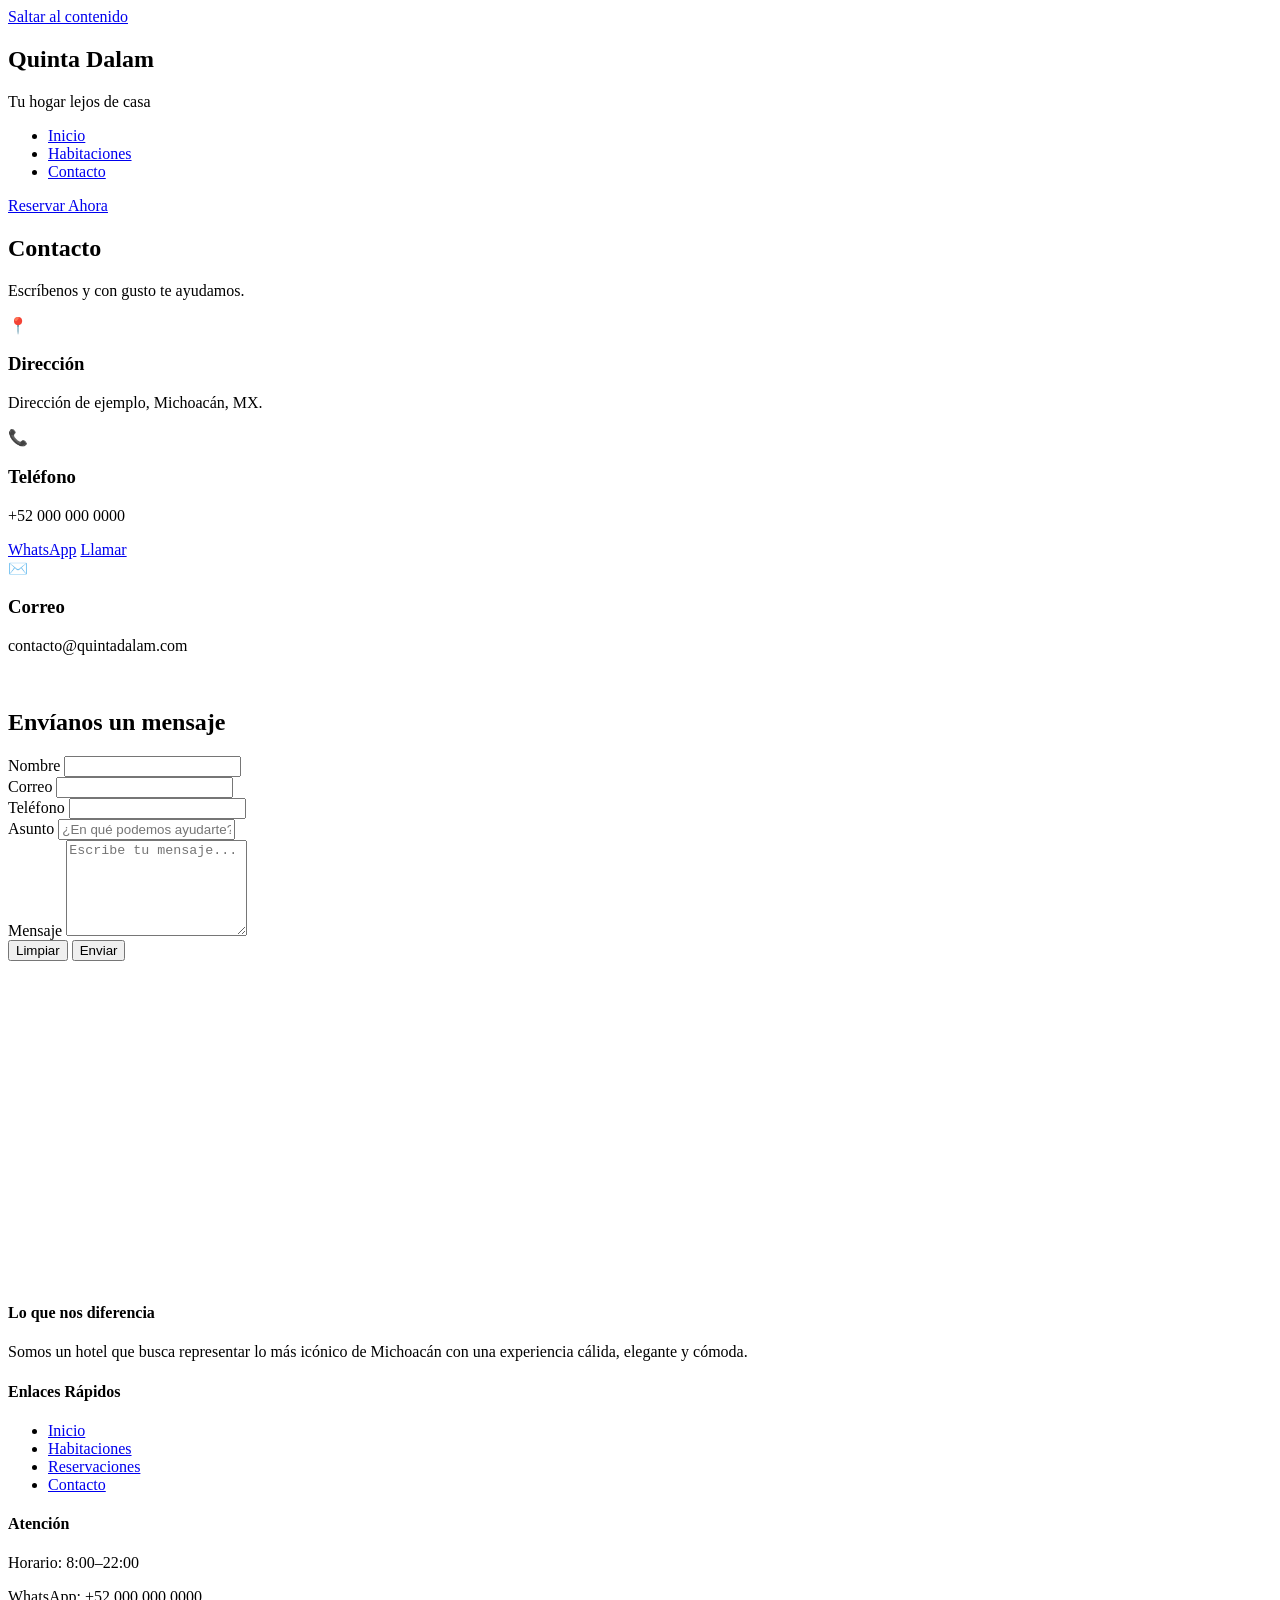
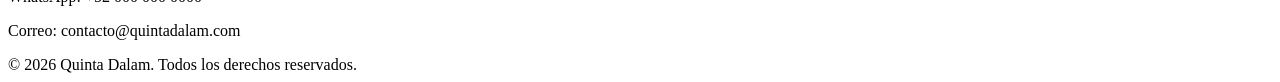
==== commit 79a79563: "Add files via upload" ====
--- a/contacto.html
+++ b/contacto.html
@@ -5,7 +5,7 @@
   <meta name="viewport" content="width=device-width, initial-scale=1.0" />
   <meta name="description" content="Contacto - Hotel Quinta Dalam" />
   <title>Contacto - Hotel Quinta Dalam</title>
-  <link rel="stylesheet" href="styles.css" />
+  <link rel="stylesheet" href="/var/www/html/styles.css" />
 </head>
 <body>
   <a class="skip-link" href="#contenido">Saltar al contenido</a>
@@ -17,12 +17,12 @@
         <p class="tagline">Tu hogar lejos de casa</p>
       </div>
       <ul class="nav-menu">
-        <li><a href="index.html">Inicio</a></li>
-        <li><a href="habitaciones.html">Habitaciones</a></li>
+        <li><a href="/var/www/html/index.html">Inicio</a></li>
+        <li><a href="/var/www/html/habitaciones.html">Habitaciones</a></li>
        
-        <li><a href="contacto.html" class="active">Contacto</a></li>
+        <li><a href="/var/www/html/contacto.html" class="active">Contacto</a></li>
       </ul>
-      <a class="btn-reserva" href="reservaciones.html">Reservar Ahora</a>
+      <a class="btn-reserva" href="/var/www/html/reservaciones.html">Reservar Ahora</a>
     </div>
   </nav>
 </header>
@@ -120,10 +120,10 @@
       <div class="footer-section">
         <h4>Enlaces Rápidos</h4>
         <ul>
-          <li><a href="index.html">Inicio</a></li>
-          <li><a href="habitaciones.html">Habitaciones</a></li>
-          <li><a href="reservaciones.html">Reservaciones</a></li>
-          <li><a href="contacto.html">Contacto</a></li>
+          <li><a href="/var/www/html/index.html">Inicio</a></li>
+          <li><a href="/var/www/html/habitaciones.html">Habitaciones</a></li>
+          <li><a href="/var/www/html/reservaciones.html">Reservaciones</a></li>
+          <li><a href="/var/www/html/contacto.html">Contacto</a></li>
         </ul>
       </div>
       <div class="footer-section">
